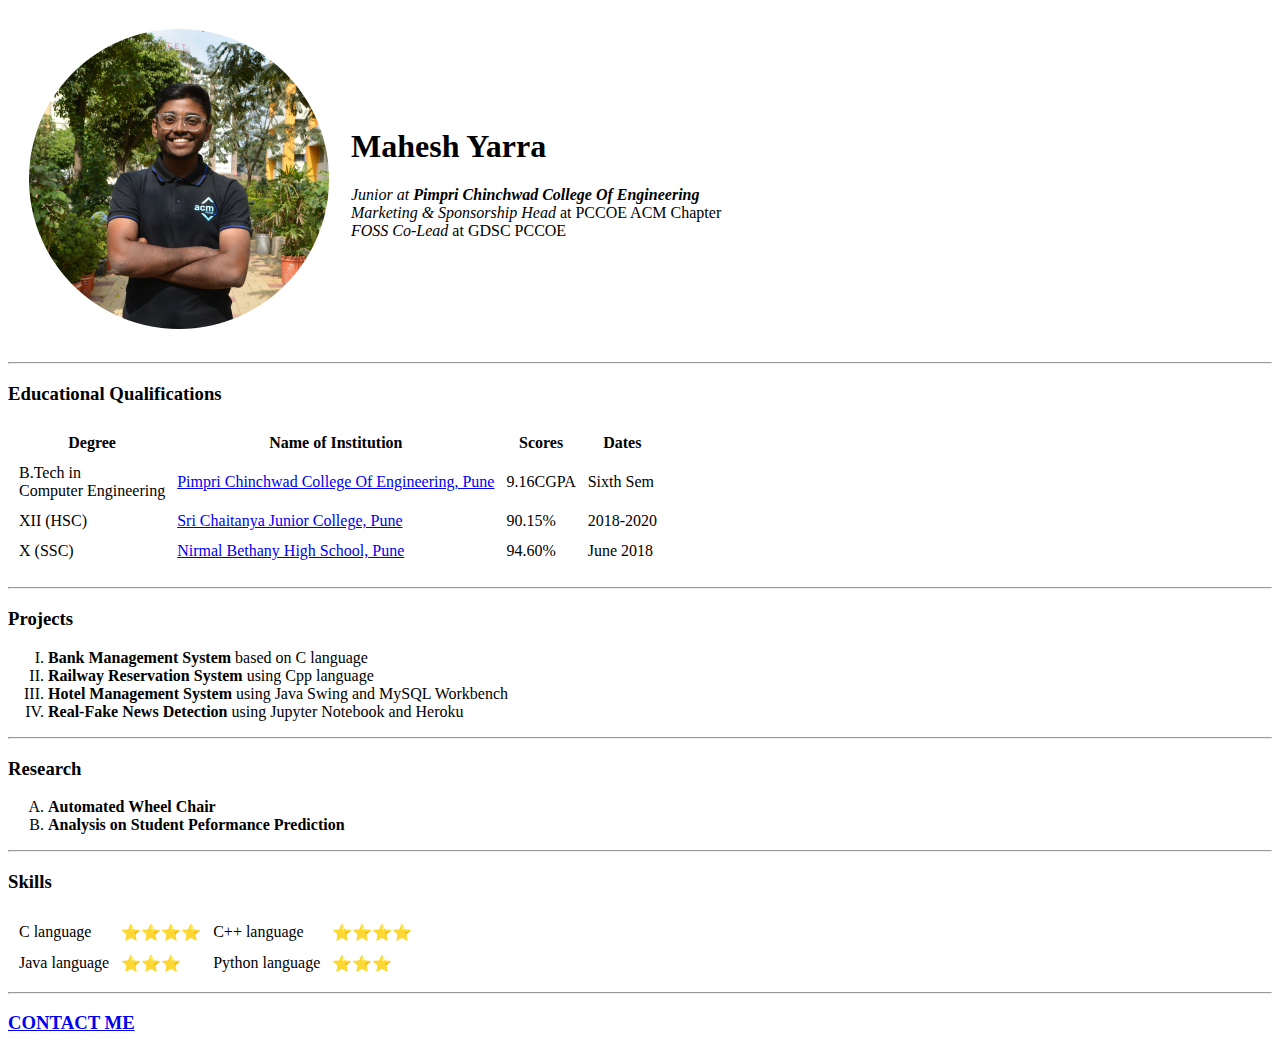
==== index.html @ 49c60ef4 "Added initial details for the portfolio website" ====
<!DOCTYPE html>
<!--<html lang="en">-->
    <head>
        <meta charset="UTF-8">
        <title>Mahesh Yarra</title>
    </head>
    <body>
        <table cellspacing = "20">
            <td>
                <img src="images/Profile.png" alt="Profile Picture">
            </td>
            <td>
                <h1>Mahesh Yarra</h1>
                <p>
                    <em>Junior at <strong>Pimpri Chinchwad College Of Engineering</strong></em><br>
                    <em>Marketing & Sponsorship Head</em> at PCCOE ACM Chapter<br>
                    <em>FOSS Co-Lead</em> at GDSC PCCOE<br>
                </p>
            </td>
        </table>
        <hr>
        <h3>Educational Qualifications</h3>
        <p>
            <table cellspacing = "10">

                <thead>
                    <tr>
                        <th>Degree</th>
                        <th>Name of Institution</th>
                        <th>Scores</th>
                        <th>Dates</th>
                    </tr>
                </thead>
                <tbody>
                    <tr>
                        <td>B.Tech in <br>Computer Engineering</td>
                        <td><a href="http://www.pccoepune.com/">    Pimpri Chinchwad College Of Engineering, Pune</a></td>
                        <td>9.16CGPA</td>
                        <td>Sixth Sem</td>
                    </tr>
                    <tr>
                        <td>XII (HSC)</td>
                        <td><a href="https://srichaitanyapune.com/">    Sri Chaitanya Junior College, Pune</a></td>
                        <td>90.15%</td>
                        <td>2018-2020</td>
                    </tr>
                    <tr>
                        <td>X (SSC)</td>
                        <td><a href="https://nirmalbethanyschool.ac.in/">   Nirmal Bethany High School, Pune</a></td>
                        <td>94.60%</td>
                        <td>June 2018</td>
                    </tr>
                </tbody>
            </table>
        </p>
        <hr>
        <h3>Projects</h3>
        <p>
            <ol type="I">
                <li><strong>Bank Management System</strong> based on C language</li>
                <li><strong>Railway Reservation System</strong> using Cpp language</li>
                <li><strong>Hotel Management System</strong> using Java Swing and MySQL Workbench</li>
                <li><strong>Real-Fake News Detection</strong> using Jupyter Notebook and Heroku</li>
            </ol>
        </p>
        <hr>
        <h3>Research</h3>
        <p>
            <ol type="A">
                <li><strong>Automated Wheel Chair</strong></li>
                <li><strong>Analysis on Student Peformance Prediction</strong></li>
            </ol>
        </p>
        <hr>
        <h3>Skills</h3>
        <table cellspacing = "10">
            <tr>
                <td>C language</td>
                <td>⭐⭐⭐⭐</td>
                <td>C++ language</td>
                <td>⭐⭐⭐⭐</td>
            </tr>
            <tr>
                <td>Java language</td>
                <td>⭐⭐⭐</td>
                <td>Python language</td>
                <td>⭐⭐⭐</td>
            </tr>
        </table>
        <hr>
        <h3><strong><a href="contact.html">CONTACT ME</a></strong></h3>
    </body>
</html>
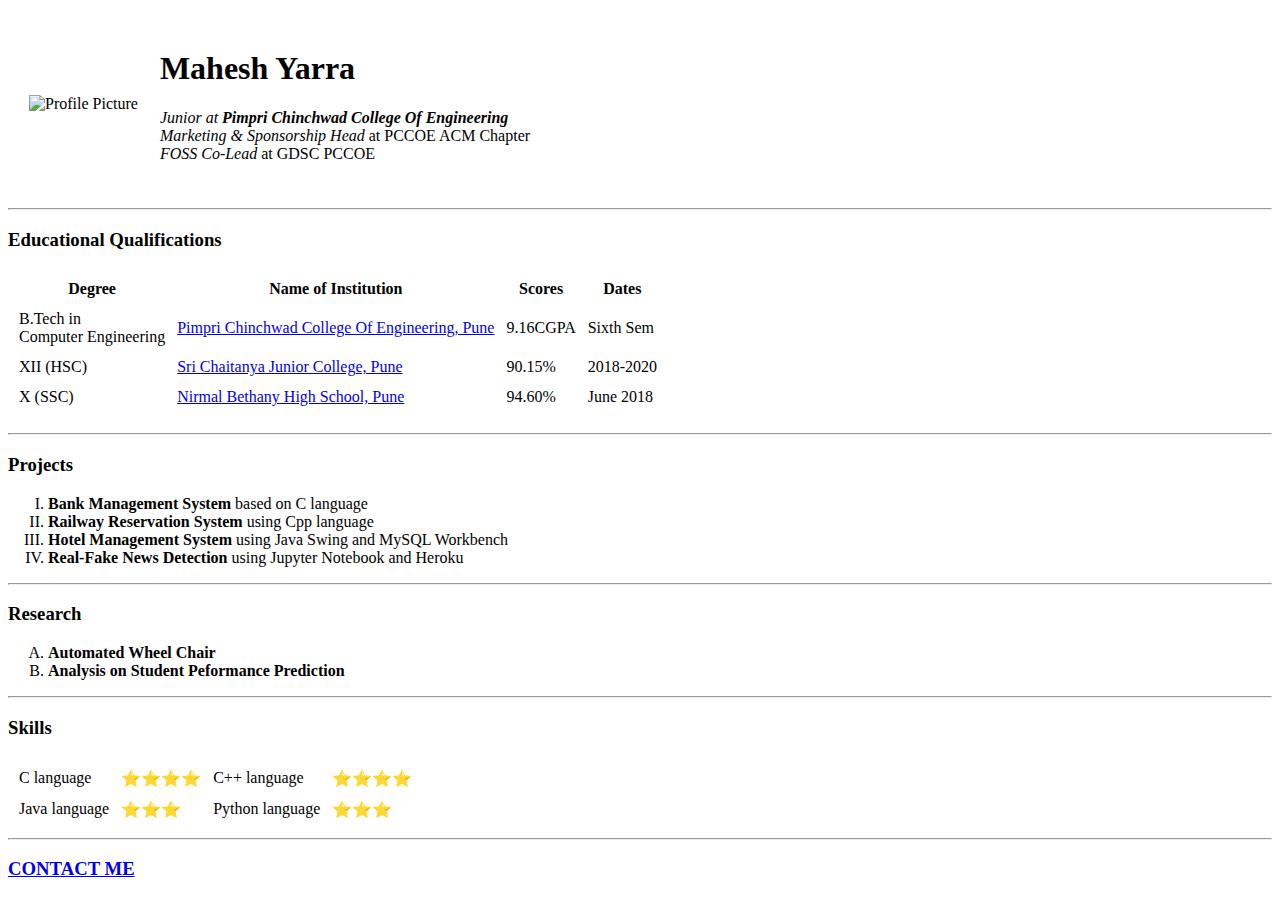
==== commit 91057311: "Add files via upload" ====
--- a/index.html
+++ b/index.html
@@ -3,11 +3,12 @@
     <head>
         <meta charset="UTF-8">
         <title>Mahesh Yarra</title>
+        <link rel="stylesheet" href="css/style.css">
     </head>
     <body>
         <table cellspacing = "20">
             <td>
-                <img src="images/Profile.png" alt="Profile Picture">
+                <img src="images/DSC_0981-modified.png" alt="Profile Picture" height="150" width="150">
             </td>
             <td>
                 <h1>Mahesh Yarra</h1>
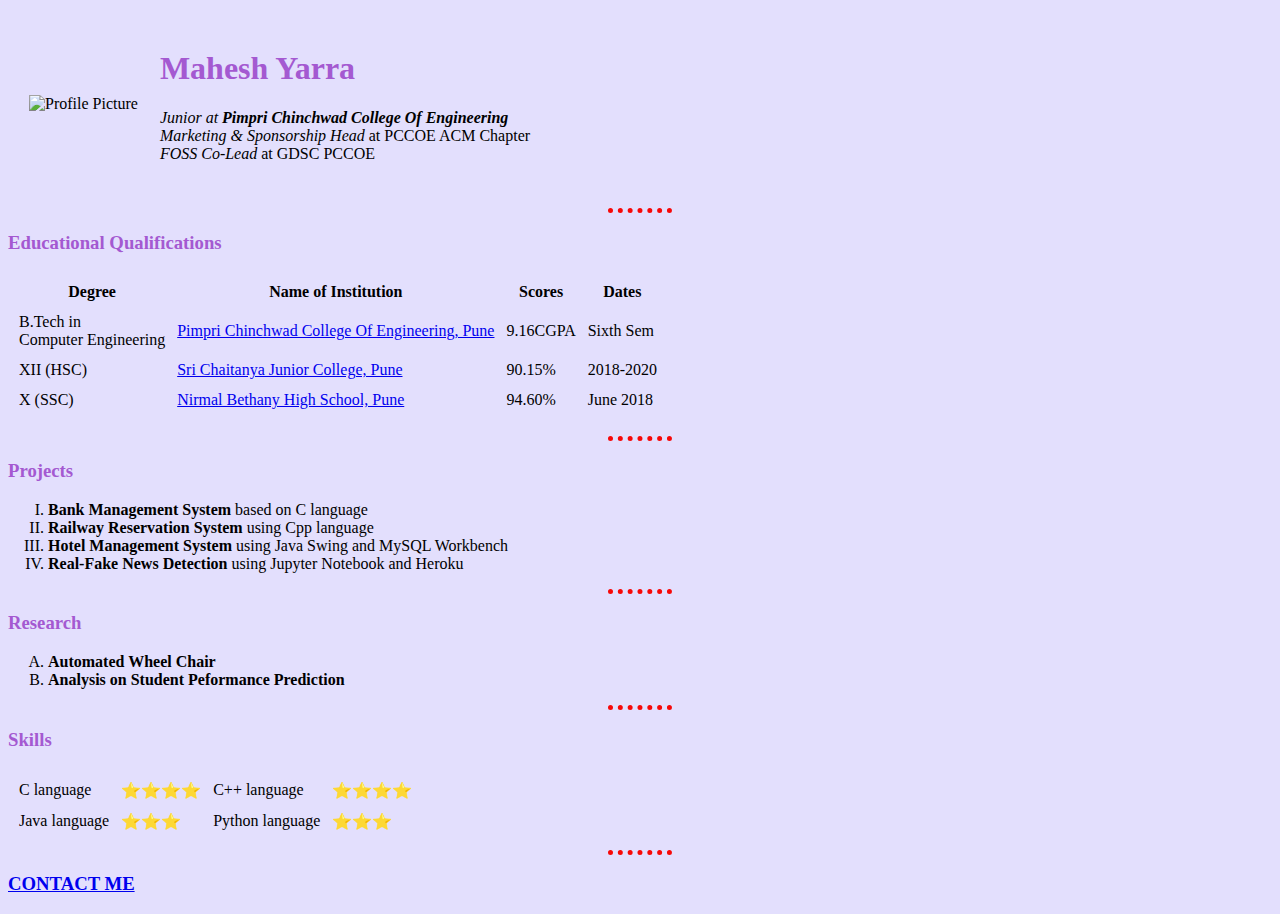
==== commit 11dee309: "Updated the name of the css file" ====
--- a/index.html
+++ b/index.html
@@ -3,7 +3,7 @@
     <head>
         <meta charset="UTF-8">
         <title>Mahesh Yarra</title>
-        <link rel="stylesheet" href="css/style.css">
+        <link rel="stylesheet" href="css/styles.css">
     </head>
     <body>
         <table cellspacing = "20">
@@ -91,4 +91,4 @@
         <hr>
         <h3><strong><a href="contact.html">CONTACT ME</a></strong></h3>
     </body>
-</html>+</html>
--- a/css/styles.css
+++ b/css/styles.css
@@ -0,0 +1,18 @@
+body {
+  background-color: #e3dffd;
+}
+hr {
+  border-style: none;
+  border-top-style: dotted;
+  width: 5%;
+  border-width: 5px;
+  border-color: #f70808;
+}
+
+h1{
+    color: #A459D1;
+}
+
+h3{
+    color: #A459D1;
+}
